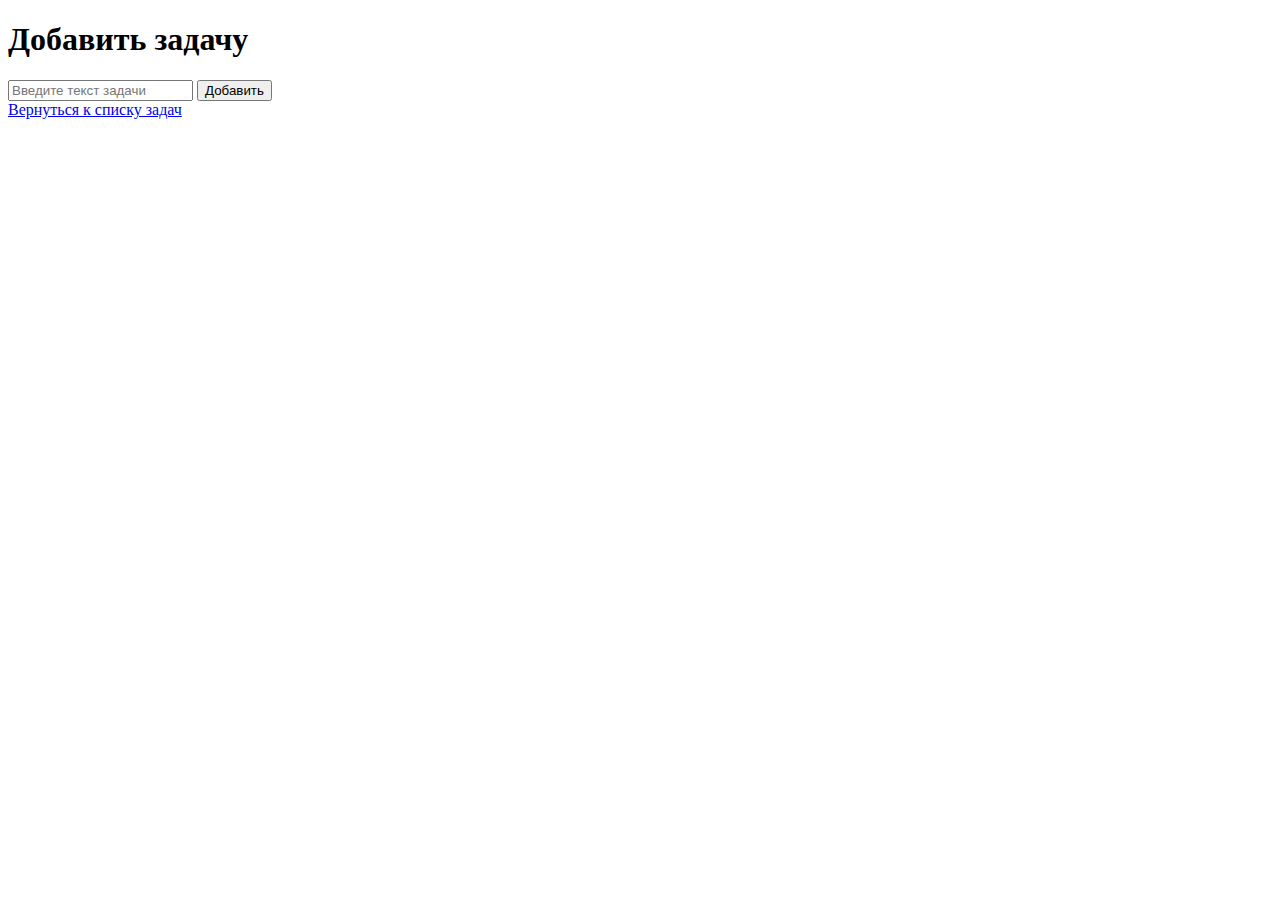
==== add_task.html @ 75534a53 "боо" ====
<!DOCTYPE html>
<html lang="ru">
<head>
    <meta charset="UTF-8">
    <meta name="viewport" content="width=device-width, initial-scale=1.0">
    <title>Добавить задачу</title>
    <link rel="stylesheet" href="styles.css">
</head>
<body>
    <h1>Добавить задачу</h1>

    <form action="index.html" method="post">
        <input type="text" name="task" placeholder="Введите текст задачи" required>
        <button type="submit">Добавить</button>
    </form>

    <a href="index.html">Вернуться к списку задач</a>
</body>
</html>
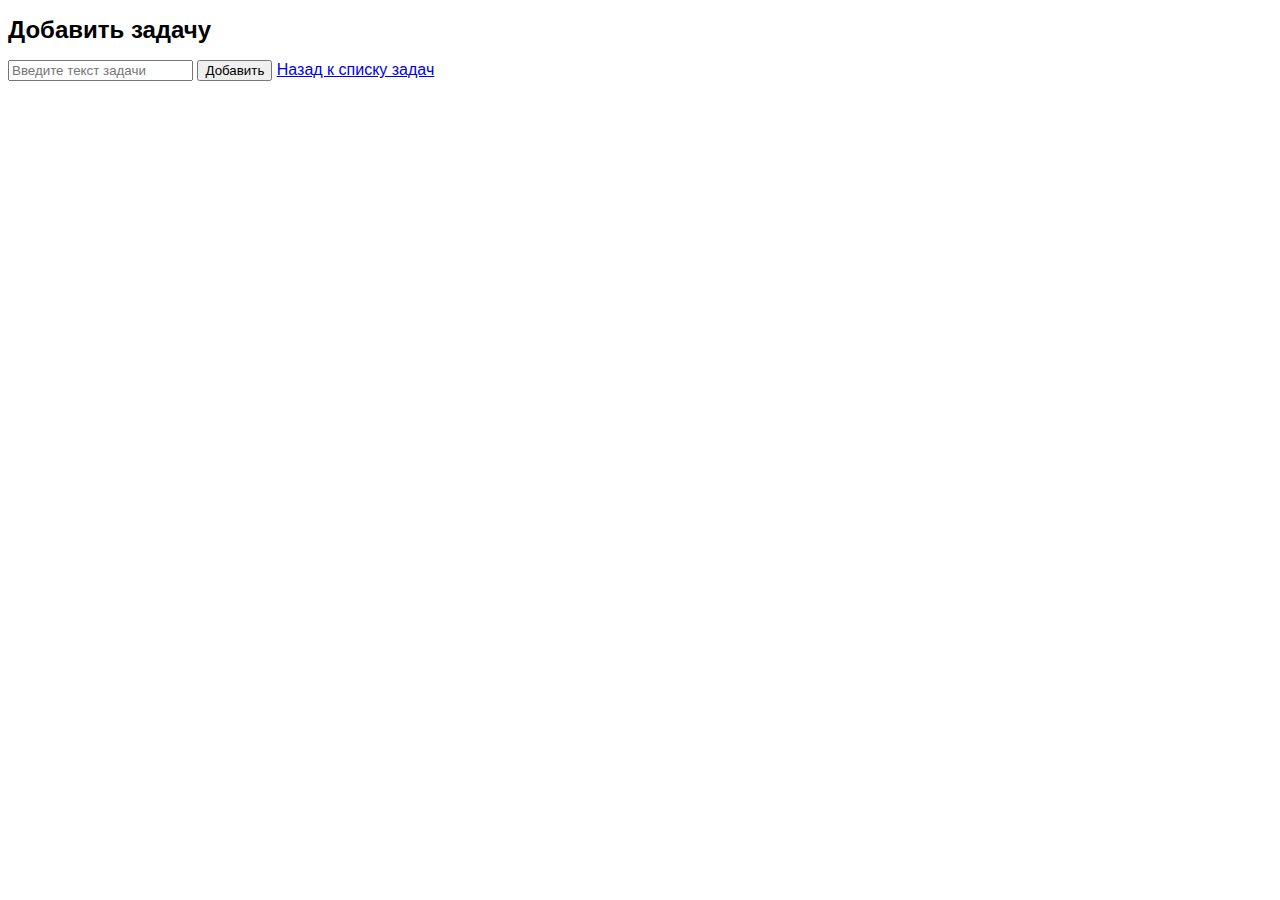
==== commit 624fbcf8: "cg" ====
--- a/add_task.html
+++ b/add_task.html
@@ -3,17 +3,15 @@
 <head>
     <meta charset="UTF-8">
     <meta name="viewport" content="width=device-width, initial-scale=1.0">
+    <link rel="stylesheet" href="style.css">
     <title>Добавить задачу</title>
-    <link rel="stylesheet" href="styles.css">
 </head>
 <body>
     <h1>Добавить задачу</h1>
+    <input type="text" id="taskInput" placeholder="Введите текст задачи">
+    <button id="addButton">Добавить</button>
+    <a href="index.html">Назад к списку задач</a>
 
-    <form action="index.html" method="post">
-        <input type="text" name="task" placeholder="Введите текст задачи" required>
-        <button type="submit">Добавить</button>
-    </form>
-
-    <a href="index.html">Вернуться к списку задач</a>
+    <script src="script.js"></script>
 </body>
 </html>
--- a/style.css
+++ b/style.css
@@ -0,0 +1,7 @@
+body {
+    font-family: Arial, sans-serif;
+}
+
+h1 {
+    font-size: 24px;
+}
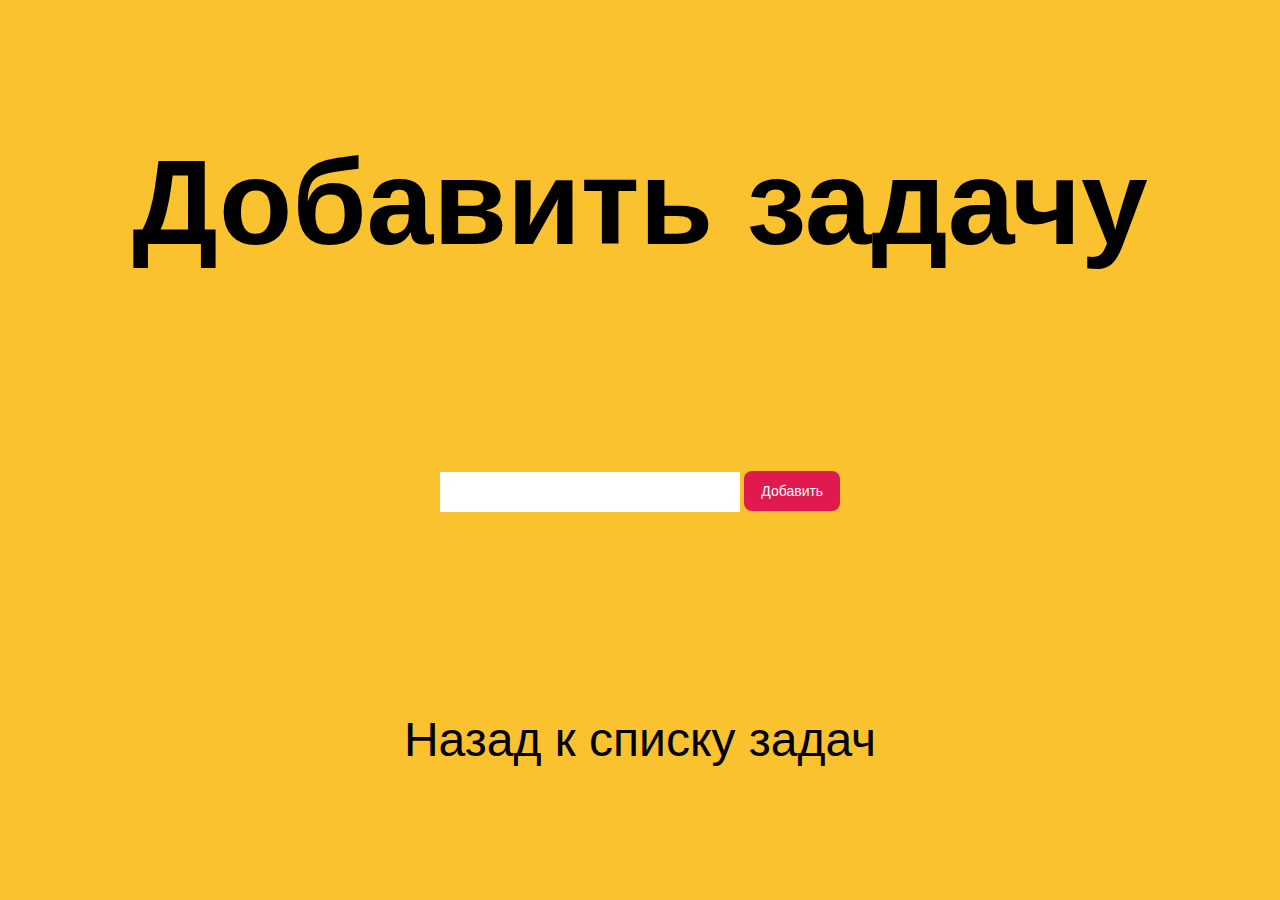
==== commit 933d863a: "доделал" ====
--- a/add_task.html
+++ b/add_task.html
@@ -3,14 +3,16 @@
 <head>
     <meta charset="UTF-8">
     <meta name="viewport" content="width=device-width, initial-scale=1.0">
-    <link rel="stylesheet" href="style.css">
+    <link rel="stylesheet" href="style_add_task.css">
     <title>Добавить задачу</title>
 </head>
-<body>
+<body class="add_task_body">
     <h1>Добавить задачу</h1>
-    <input type="text" id="taskInput" placeholder="Введите текст задачи">
-    <button id="addButton">Добавить</button>
-    <a href="index.html">Назад к списку задач</a>
+    <div class="div_input">
+        <input type="text" id="taskInput" >
+        <button id="addButton">Добавить</button>
+    </div>
+    <a class="highlight" href="index.html">Назад к списку задач</a>
 
     <script src="script.js"></script>
 </body>
--- a/style_add_task.css
+++ b/style_add_task.css
@@ -0,0 +1,48 @@
+*{
+    margin: 0;
+    padding: 0;
+}
+body {
+    font-family: Arial, sans-serif;
+    background-color:#F9C22E;
+}
+h1 {
+    font-size: 120px;
+    color: #000000;
+}
+#addButton{
+    background-color:#E01A4F;
+    color: white;
+    border: none;
+    cursor: pointer; /* Устанавливаем курсор по умолчанию для кнопки */
+    height: 40px;
+    width: 96px;
+    font-size: 14px;
+    border-radius: 8px;
+}
+.div_input{
+    padding: 200px;
+}
+.add_task_body{
+    display: flex;
+    justify-content: center;
+    align-items:center;
+    flex-direction: column;
+    height: 100vh;
+}
+a{
+    text-decoration: none;
+    color:#000000;
+    font-size: 48px;
+}
+input{
+    height: 40px;
+    width: 300px;
+    border: none;
+}
+.highlight {
+    position: relative;
+    display: inline-block;
+    color: black; /* Цвет текста */
+}
+
